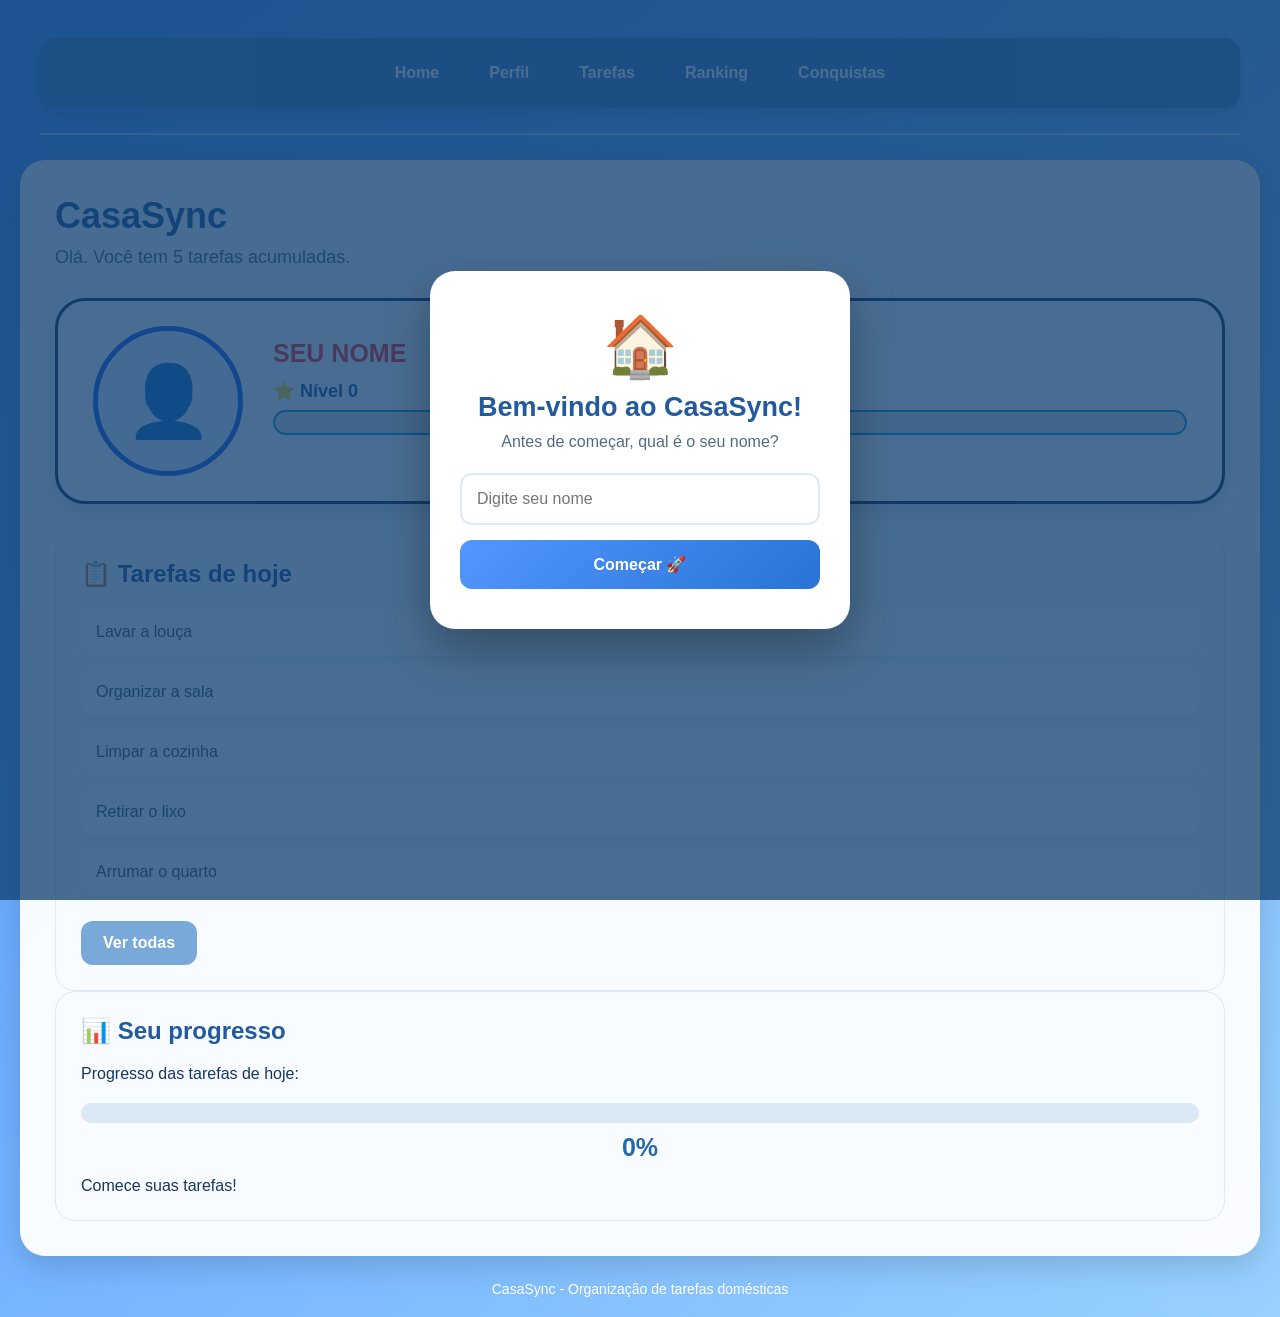
==== home.html @ 998522bb "Add files via upload" ====
<!DOCTYPE html>
<html lang="pt-BR">

<head>

    <meta charset="UTF-8">

    <meta name="viewport" content="width=device-width, initial-scale=1.0">

    <title>CasaSync - Homepage</title>


    <style>

        /* =========================================
           MODAL DO NOME
        ========================================= */

        .modal-nome {

            position: fixed;

            inset: 0;

            background: rgba(13, 60, 110, 0.75);

            display: flex;

            justify-content: center;

            align-items: center;

            z-index: 9999;

            padding: 20px;
        }


        .caixa-nome {

            width: 100%;

            max-width: 420px;

            background: white;

            padding: 40px 30px;

            border-radius: 25px;

            text-align: center;

            box-shadow:
                0 20px 50px rgba(0,0,0,0.3);

            animation: aparecer 0.4s ease;
        }


        .icone-nome {

            font-size: 60px;

            margin-bottom: 10px;
        }


        .caixa-nome h2 {

            color: #225a9e;

            font-size: 27px;

            margin-bottom: 10px;
        }


        .caixa-nome p {

            color: #526b85;

            font-size: 16px;

            margin-bottom: 22px;
        }


        .caixa-nome input {

            width: 100%;

            padding: 15px;

            border: 2px solid #dceafa;

            border-radius: 12px;

            outline: none;

            font-size: 16px;

            margin-bottom: 15px;
        }


        .caixa-nome input:focus {

            border-color: #5297ff;
        }


        .caixa-nome button {

            width: 100%;

            padding: 15px;

            border: none;

            border-radius: 12px;

            background:
                linear-gradient(
                    135deg,
                    #5297ff,
                    #2873d5
                );

            color: white;

            font-size: 16px;

            font-weight: bold;

            cursor: pointer;

            transition: 0.3s;
        }


        .caixa-nome button:hover {

            transform: translateY(-2px);

            box-shadow:
                0 7px 15px
                rgba(40,115,213,0.3);
        }


        @keyframes aparecer {

            from {

                opacity: 0;

                transform: scale(0.85);
            }

            to {

                opacity: 1;

                transform: scale(1);
            }
        }


        /* =========================================
           POP-UP DE TAREFAS CONCLUÍDAS
        ========================================= */

        .popup-fundo {

            position: fixed;

            inset: 0;

            background: rgba(10, 30, 60, 0.70);

            display: none;

            justify-content: center;

            align-items: center;

            z-index: 10000;

            padding: 20px;
        }


        .popup-fundo.ativo {

            display: flex;
        }


        .popup {

            width: 100%;

            max-width: 500px;

            background: white;

            border-radius: 25px;

            padding: 40px;

            text-align: center;

            box-shadow:
                0 20px 60px
                rgba(0,0,0,0.35);

            animation: popupAparecer 0.4s ease;
        }


        @keyframes popupAparecer {

            from {

                opacity: 0;

                transform: scale(0.7);
            }

            to {

                opacity: 1;

                transform: scale(1);
            }
        }


        .popup-icone {

            font-size: 65px;

            margin-bottom: 15px;
        }


        .popup h2 {

            color: #225a9e;

            font-size: 30px;

            margin-bottom: 15px;
        }


        .popup p {

            color: #526b85;

            font-size: 18px;

            margin-bottom: 25px;
        }


        .popup button {

            border: none;

            background:
                linear-gradient(
                    135deg,
                    #5297ff,
                    #2873d5
                );

            color: white;

            padding: 14px 30px;

            border-radius: 12px;

            font-size: 16px;

            font-weight: bold;

            cursor: pointer;

            transition: 0.3s;
        }


        .popup button:hover {

            transform: translateY(-2px);

            box-shadow:
                0 7px 15px
                rgba(40,115,213,0.3);
        }


        /* =========================================
           CONFIGURAÇÕES GERAIS
        ========================================= */

        * {

            margin: 0;

            padding: 0;

            box-sizing: border-box;

            font-family:
                Arial,
                Helvetica,
                sans-serif;
        }


        body {

            min-height: 100vh;

            background:
                linear-gradient(
                    135deg,
                    #5297ff,
                    #98d1ff
                );

            padding: 20px;

            color: #17365d;
        }


        /* =========================================
           CABEÇALHO
        ========================================= */

        .cabeçalho {

            width: 100%;

            max-width: 1200px;

            margin: auto;
        }


        .menu {

            background-color:
                rgb(78, 133, 199);

            padding: 18px;

            border-radius: 15px;

            display: flex;

            justify-content: center;

            flex-wrap: wrap;

            gap: 10px;

            box-shadow:
                0 5px 15px
                rgba(0,0,0,0.15);
        }


        .menu a {

            color: white;

            text-decoration: none;

            margin: 0 15px;

            font-weight: bold;

            transition: 0.3s;

            padding: 8px 5px;
        }


        .menu a:hover {

            color: #dcecff;

            transform: translateY(-2px);
        }

        .icone-menu {
    display: none;
        }


        hr {

            border: none;

            height: 2px;

            background-color:
                rgba(255,255,255,0.5);

            margin: 25px 0;
        }



        @media (max-width: 600px) {

    body {
        padding: 10px;
    }

    /* MENU MOBILE */

    .menu {
        width: 100%;

        padding: 10px 5px;

        border-radius: 18px;

        display: flex;

        flex-direction: row;

        flex-wrap: nowrap;

        justify-content: space-around;

        align-items: center;

        gap: 0;
    }

    .menu a {

        margin: 0;

        padding: 10px 8px;

        width: auto;

        display: flex;

        justify-content: center;

        align-items: center;

        font-size: 27px;

        border-radius: 12px;

        transition: 0.2s;
    }

    /* Esconde os nomes */

    .texto-menu {
        display: none;
    }

    /* Mostra os ícones */

    .icone-menu {
        display: block;
        line-height: 1;
    }

    /* Efeito ao tocar */

    .menu a:active {
        background-color: rgba(255,255,255,0.2);

        transform: scale(0.9);
    }

    /* Retira a margem grande do HR */

    hr {
        margin: 20px 0;
    }

    /* Conteúdo */

    .principal {
        padding: 25px 20px;
    }

    .boas-vindas h1 {
        font-size: 30px;
    }

    .boas-vindas p {
        font-size: 17px;
    }

    .perfil-card {
        padding: 20px;

        flex-direction: column;

        text-align: center;
    }

    .foto-perfil {
        width: 110px;
        height: 110px;
    }

    .informacoes-perfil {
        width: 100%;
    }
}
        /* =========================================
           ÁREA PRINCIPAL
        ========================================= */

        .principal {

            background-color:
                rgba(255,255,255,0.95);

            border-radius: 25px;

            padding: 35px;

            box-shadow:
                0 10px 30px
                rgba(0,0,0,0.15);
        }


        .boas-vindas {

            margin-bottom: 30px;
        }


        .boas-vindas h1 {

            font-size: 36px;

            margin-bottom: 10px;

            color: #225a9e;
        }


        .boas-vindas p {

            font-size: 18px;

            color: #526b85;
        }


        /* =========================================
           PERFIL
        ========================================= */

        .perfil-card {

            width: 100%;

            min-height: 190px;

            background: white;

            border: 3px solid #17365d;

            border-radius: 30px;

            padding: 25px 35px;

            display: flex;

            align-items: center;

            gap: 30px;

            box-shadow:
                0 8px 20px
                rgba(0,0,0,0.12);

            margin-bottom: 30px;
        }


        .foto {

            width: 150px;
            height: 150px;

            border-radius: 50%;

            background: #e8f3ff;

            border: 5px solid #2563eb;

            display: flex;

            justify-content: center;
            align-items: center;

            overflow: hidden;

            flex-shrink: 0;

        }


        .foto img {

            width: 100%;
            height: 100%;

            object-fit: cover;

            display: none;

        }


        .avatar-padrao {

            font-size: 70px;

        }


        .informacoes-perfil {

            flex: 1;
        }


        .nome-perfil {

            font-size: 25px;

            font-weight: bold;

            color: #ff3030;

            margin-bottom: 12px;
        }


        .nivel {

            font-size: 18px;

            font-weight: bold;

            color: #225a9e;

            margin-bottom: 8px;
        }


        .barra-xp {

            width: 100%;

            height: 25px;

            background-color: #e2e2e2;

            border-radius: 20px;

            overflow: hidden;

            border: 2px solid #0d9cda;
        }


        .xp-atual {

            height: 100%;

            width: 0%;

            background-color: #0ba5df;

            border-radius: 20px;

            transition: width 0.5s;
        }


        .texto-xp {

            text-align: center;

            font-size: 18px;

            color: #0b9cda;

            font-weight: bold;

            margin-top: 7px;
        }


        /* =========================================
           ÁREA DE TAREFAS
        ========================================= */

        .area-tarefas {

            display: grid;

            grid-template-columns:
                2fr 1fr;

            gap: 25px;
        }


        .tarefas,
        .progresso {

            background: #f8fbff;

            border-radius: 20px;

            padding: 25px;

            border: 1px solid #dceafa;
        }


        .tarefas h2,
        .progresso h2 {

            margin-bottom: 20px;

            color: #225a9e;
        }


        .tarefa {

            background: white;

            padding: 15px;

            border-radius: 12px;

            margin-bottom: 12px;

            display: flex;

            align-items: center;

            gap: 12px;

            box-shadow:
                0 3px 10px
                rgba(0,0,0,0.06);

            transition:
                opacity 0.3s,
                transform 0.3s;
        }


        .tarefa input {

            width: 19px;

            height: 19px;

            cursor: pointer;
        }


        .tarefa span {

            color: #40566e;
        }


        /* =========================================
           BARRA DE PROGRESSO DO DIA
        ========================================= */

        .barra {

            width: 100%;

            height: 20px;

            background-color: #dbe9f7;

            border-radius: 20px;

            overflow: hidden;

            margin: 20px 0 10px;
        }


        .progresso-barra {

            width: 0%;

            height: 100%;

            background:
                linear-gradient(
                    90deg,
                    #5297ff,
                    #2873d5
                );

            border-radius: 20px;

            transition:
                width 0.5s ease;
        }


        .porcentagem {

            text-align: center;

            font-size: 25px;

            font-weight: bold;

            color: #2868ae;
        }


        /* =========================================
           BOTÕES
        ========================================= */

        .botoes {

            display: flex;

            gap: 15px;

            margin-top: 25px;

            flex-wrap: wrap;
        }


        .botao {

            background-color: #5297ff;

            color: white;

            text-decoration: none;

            padding: 13px 22px;

            border-radius: 12px;

            font-weight: bold;

            transition: 0.3s;

            border: none;

            cursor: pointer;
        }


        .botao:hover {

            background-color: #2873d5;

            transform: translateY(-2px);
        }


        .botao.secundario {

            background-color: #78a9d8;
        }


        /* =========================================
           RODAPÉ
        ========================================= */

        footer {

            text-align: center;

            margin-top: 25px;

            color: white;

            font-size: 14px;
        }


        /* =========================================
           RESPONSIVIDADE
        ========================================= */

        @media (max-width: 850px) {

            .area-tarefas {

                grid-template-columns: 1fr;
            }


            .principal {

                padding: 25px;
            }


            .boas-vindas h1 {

                font-size: 28px;
            }


            .perfil-card {

                flex-direction: column;

                text-align: center;
            }


            .informacoes-perfil {

                width: 100%;
            }
        }


        @media (max-width: 600px) {

            body {

                padding: 10px;
            }


            .menu {

                flex-direction: column;

                align-items: center;
            }


            .menu a {

                margin: 4px;
            }


            .perfil-card {

                padding: 20px;
            }


            .foto-perfil {

                width: 110px;

                height: 110px;
            }


            .popup {

                padding: 30px 20px;
            }
        }

    </style>

</head>


<body>

    <div
        id="modalNome"
        class="modal-nome">


        <div class="caixa-nome">

            <div class="icone-nome">
                🏠
            </div>


            <h2>
                Bem-vindo ao CasaSync!
            </h2>


            <p>
                Antes de começar, qual é o seu nome?
            </p>


            <input
                type="text"
                id="inputNome"
                placeholder="Digite seu nome"
                maxlength="30"
            >


            <button onclick="salvarNome()">

                Começar 🚀

            </button>


        </div>

    </div>



    <!-- =========================================
         CABEÇALHO
    ========================================= -->

    <header class="cabeçalho">

        <img
            src=""
            width="120"
        >


        <nav class="menu">

            <a href="home.html" title="Home">
        <span class="texto-menu">Home</span>
        <span class="icone-menu">🏠</span>

                <a href="perfil.html" title="Perfil">
        <span class="texto-menu">Perfil</span>
        <span class="icone-menu">👤</span>
             </a>

             <a href="tarefas.html" title="Tarefas">
        <span class="texto-menu">Tarefas</span>
        <span class="icone-menu">🔨</span>

            <a href="ranking.html" title="Ranking">
        <span class="texto-menu">Ranking</span>
        <span class="icone-menu">🏆</span>
          </a>

       <a href="conquistas.html" title="Conquistas">
        <span class="texto-menu">Conquistas</span>
        <span class="icone-menu">⭐</span>
     </a>

    </a>

</nav>


        <hr>

    </header>



    <!-- =========================================
         CONTEÚDO PRINCIPAL
    ========================================= -->

    <main class="principal">


        <section class="boas-vindas">

            <h1>
                CasaSync
            </h1>


            <p>
                Olá. Você tem 5 tarefas acumuladas.
            </p>

        </section>



        <!-- =====================================
             PERFIL
        ===================================== -->

        <section class="perfil-card">


            <div
                    class="foto"
                    id="fotoPerfil"
                >

                    <span
                        id="avatarPadrao"
                        class="avatar-padrao"
                    >

                        👤

                    </span>


                    <img
                        id="imagemPerfil"
                        src=""
                        alt=""
                    >

                </div>

            <div class="informacoes-perfil">


                <div
                    class="nome-perfil"
                    id="nomePerfil">

                    SEU NOME

                </div>


                <div
                    class="nivel"
                    id="nivelPerfil">

                    ⭐ Nível 0

                </div>


                <div class="barra-xp">

                    <div
                        class="xp-atual"
                        id="barraXP">

                    </div>

                </div>


                <div
                    class="texto-xp"
                    id="textoXP">

                    50 XP até o nível 1

                </div>


            </div>

        </section>



        <!-- =====================================
             TAREFAS
        ===================================== -->

        <section class="tarefas">

    <h2>📋 Tarefas de hoje</h2>

    <div class="tarefa">
        <span>Lavar a louça</span>
    </div>

    <div class="tarefa">
        <span>Organizar a sala</span>
    </div>

    <div class="tarefa">
        <span>Limpar a cozinha</span>
    </div>

    <div class="tarefa">
        <span>Retirar o lixo</span>
    </div>

    <div class="tarefa">
        <span>Arrumar o quarto</span>
    </div>

    <div class="botoes">

        <a href="tarefas.html" class="botao secundario">
            Ver todas
        </a>

    </div>

</section>



            <!-- =====================================
                 PROGRESSO
            ===================================== -->

            <div class="progresso">


                <h2>
                    📊 Seu progresso
                </h2>


                <p>
                    Progresso das tarefas de hoje:
                </p>


                <div class="barra">

                    <div
                        class="progresso-barra"
                        id="barraProgresso">

                    </div>

                </div>


                <div
                    class="porcentagem"
                    id="porcentagemProgresso">

                    0%

                </div>


                <p style="margin-top:15px;">
                </p>


                <p id="mensagemProgresso">
                    Comece suas tarefas!
                </p>


            </div>


        </section>


    </main>



    <footer>

        CasaSync -
        Organização de tarefas domésticas

    </footer>



    <!-- =========================================
         JAVASCRIPT
    ========================================= -->

    <script src="xp.js"></script>
    <script>


        /* =========================================
           NOME DO USUÁRIO
        ========================================= */


        let nomeSalvo =
            localStorage.getItem("casasyncNome");


        function salvarNome() {


            const input =
                document.getElementById(
                    "inputNome"
                );


            const nome =
                input.value.trim();


            if (nome === "") {

                alert(
                    "Por favor, digite seu nome!"
                );

                return;
            }


            localStorage.setItem(
                "casasyncNome",
                nome
            );


            document.getElementById(
                "nomePerfil"
            ).textContent = nome;


            document.getElementById(
                "modalNome"
            ).style.display = "none";
        }



        /* =========================================
           PERFIL
        ========================================= */


        function renderizarPerfil() {

            const i = CasaSyncXP.info();

            document.getElementById("nomePerfil").textContent =
                localStorage.getItem("casasyncNome") || "SEU NOME";

            document.getElementById("nivelPerfil").textContent =
                "⭐ Nível " + i.nivel;

            document.getElementById("barraXP").style.width =
                i.porcentagem + "%";

            document.getElementById("textoXP").textContent =
                i.maximo
                ? "🎉 Nível máximo! (" + i.xp + " XP)"
                : i.faltam + " XP até o nível " + i.proximoNivel;
        }

        renderizarPerfil();

        /* Atualiza sozinho se o XP mudar em outra aba */
        CasaSyncXP.aoMudar(renderizarPerfil);



        /* =========================================
           ESCONDER MODAL DO NOME
        ========================================= */


        if (nomeSalvo) {

            document.getElementById(
                "modalNome"
            ).style.display = "none";
        }



        /* =========================================
           ENTER NO CAMPO DE NOME
        ========================================= */


        document
            .getElementById("inputNome")
            .addEventListener(
                "keydown",
                function(event) {

                    if (
                        event.key === "Enter"
                    ) {

                        salvarNome();

                    }

                }
            );



        /* =========================================
           FOTO DE PERFIL
        ========================================= */


        const fotoSalva =
            localStorage.getItem(
                "casasyncFoto"
            );


        if (fotoSalva) {

            document.getElementById("imagemPerfil").src = fotoSalva;
            document.getElementById("imagemPerfil").style.display = "block";
            document.getElementById("avatarPadrao").style.display = "none";

        }



        /* =========================================
           SISTEMA DE TAREFAS
        ========================================= */


        if (document.getElementById("botaoFeito")) {

        const botaoFeito =
            document.getElementById(
                "botaoFeito"
            );


        const barraProgresso =
            document.getElementById(
                "barraProgresso"
            );


        const porcentagemProgresso =
            document.getElementById(
                "porcentagemProgresso"
            );


        const mensagemProgresso =
            document.getElementById(
                "mensagemProgresso"
            );


        const popupFundo =
            document.getElementById(
                "popupFundo"
            );


        const fecharPopup =
            document.getElementById(
                "fecharPopup"
            );


        /* Começa com 0% */

        let progresso = 0;



        /* =========================================
           BOTÃO FEITO
        ========================================= */


        botaoFeito.addEventListener(
            "click",
            function() {


                const tarefas =
                    document.querySelectorAll(
                        ".tarefa"
                    );


                let tarefasFeitas = 0;


                /* Verifica as tarefas */

                tarefas.forEach(
                    function(tarefa) {


                        const checkbox =
                            tarefa.querySelector(
                                "input[type='checkbox']"
                            );


                        if (
                            checkbox.checked
                        ) {

                            tarefaFeita =
                                true;


                            /* Remove visualmente
                               a tarefa */

                            tarefa.style.opacity =
                                "0";


                            tarefa.style.transform =
                                "translateX(30px)";


                            setTimeout(
                                function() {

                                    tarefa.remove();

                                },
                                300
                            );


                            tarefasFeitas++;

                        }

                    }
                );



                /* =====================================
                   NENHUMA TAREFA MARCADA
                ===================================== */


                if (
                    tarefasFeitas === 0
                ) {

                    alert(
                        "Marque pelo menos uma tarefa antes de clicar em Feito!"
                    );

                    return;

                }



                /* =====================================
                   AUMENTA O PROGRESSO
                ===================================== */


                progresso +=
                    tarefasFeitas * 20;


                if (
                    progresso > 100
                ) {

                    progresso = 100;

                }


                /* Atualiza barra */

                barraProgresso.style.width =
                    progresso + "%";


                /* Atualiza porcentagem */

                porcentagemProgresso.textContent =
                    progresso + "%";



                /* =====================================
                   MENSAGEM
                ===================================== */


                if (
                    progresso === 20
                ) {

                    mensagemProgresso.textContent =
                        "Bom começo!";

                }

                else if (
                    progresso === 40
                ) {

                    mensagemProgresso.textContent =
                        "Continue assim!";

                }

                else if (
                    progresso === 60
                ) {

                    mensagemProgresso.textContent =
                        "Você está indo muito bem!";

                }

                else if (
                    progresso === 80
                ) {

                    mensagemProgresso.textContent =
                        "Está quase lá!";

                }

                else if (
                    progresso === 100
                ) {

                    mensagemProgresso.textContent =
                        "Todas as tarefas concluídas! 🎉";

                }



                /* =====================================
                   VERIFICA SE ACABARAM AS TAREFAS
                ===================================== */


                const tarefasRestantes =
                    document.querySelectorAll(
                        ".tarefa"
                    );


                if (
                    tarefasRestantes.length === 0
                ) {


                    /* Esconde o botão Feito */

                    botaoFeito.style.display =
                        "none";


                    /* Espera a animação das tarefas
                       terminarem */

                    setTimeout(
                        function() {


                            /* Mostra o pop-up */

                            popupFundo.classList.add(
                                "ativo"
                            );


                        },
                        350
                    );

                }

            }
        );



        /* =========================================
           BOTÃO CONTINUAR DO POP-UP
        ========================================= */


        fecharPopup.addEventListener(
            "click",
            function() {


                popupFundo.classList.remove(
                    "ativo"
                );


            }
        );



        /* =========================================
           NÃO DEIXA O POP-UP ABRIR SOZINHO
        ========================================= */


        window.addEventListener(
            "load",
            function() {

                popupFundo.classList.remove(
                    "ativo"
                );

            }
        );


}

    </script>


</body>

</html>
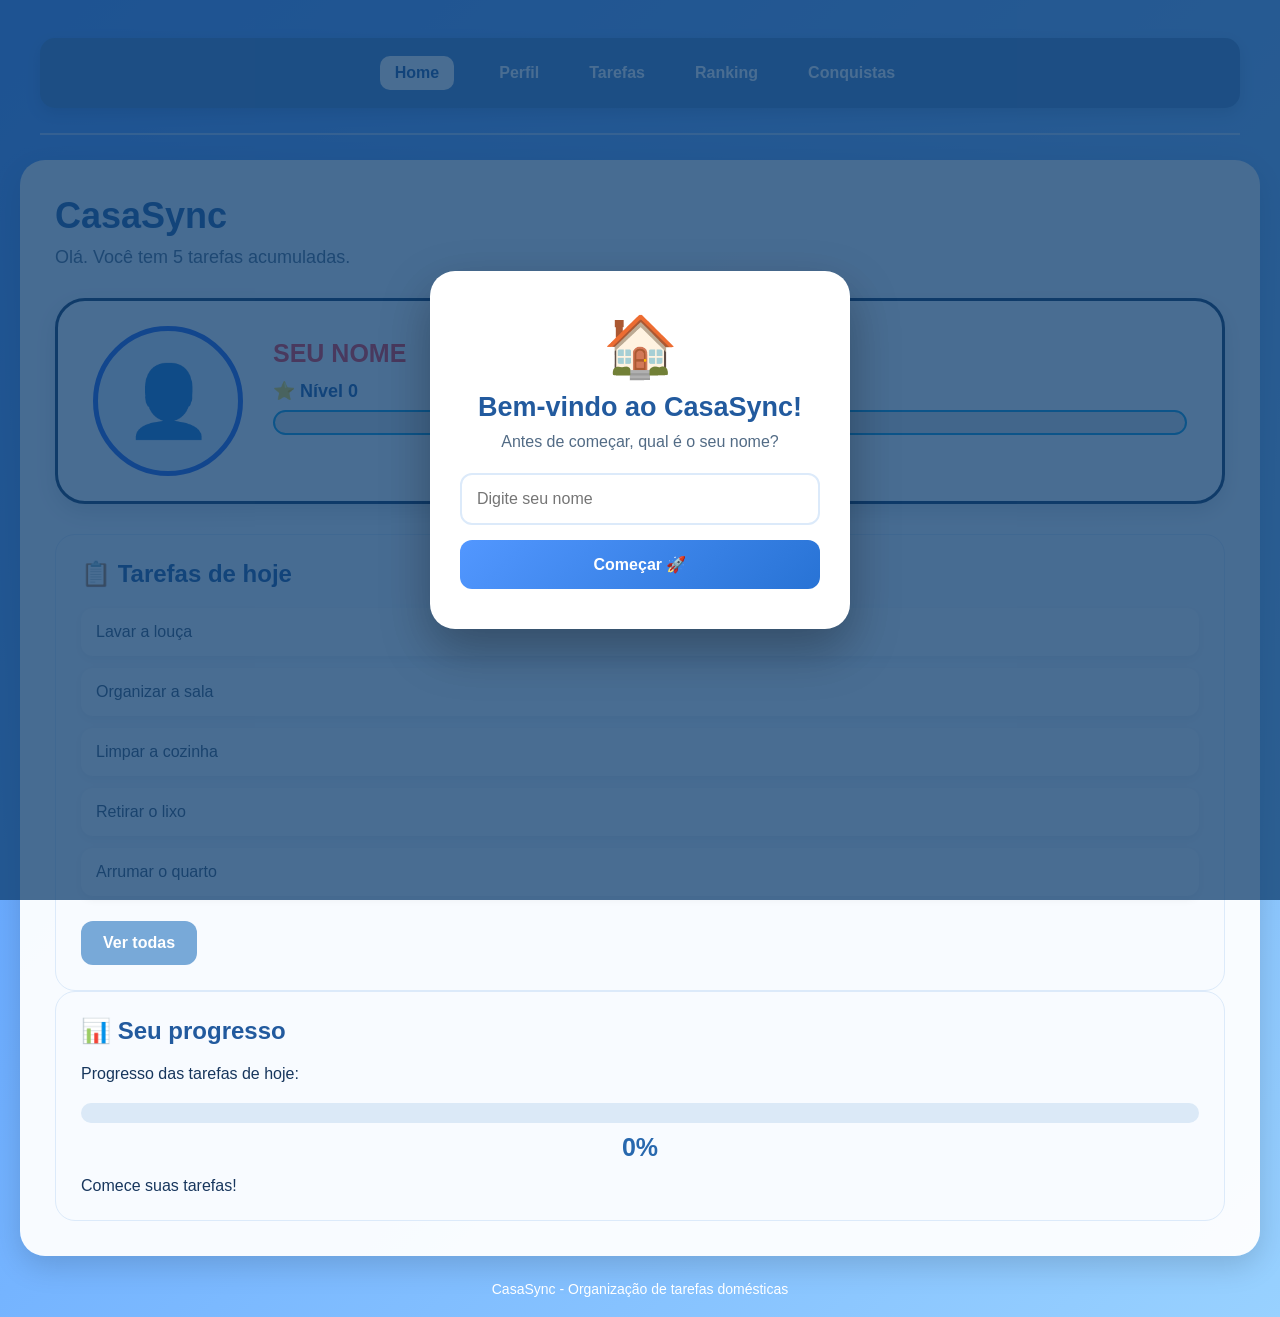
==== commit 72bf9f66: "Add files via upload" ====
--- a/home.html
+++ b/home.html
@@ -351,55 +351,11 @@
         }
 
 
-        .menu {
-
-            background-color:
-                rgb(78, 133, 199);
-
-            padding: 18px;
-
-            border-radius: 15px;
-
-            display: flex;
-
-            justify-content: center;
-
-            flex-wrap: wrap;
-
-            gap: 10px;
-
-            box-shadow:
-                0 5px 15px
-                rgba(0,0,0,0.15);
-        }
-
-
-        .menu a {
-
-            color: white;
-
-            text-decoration: none;
-
-            margin: 0 15px;
-
-            font-weight: bold;
-
-            transition: 0.3s;
-
-            padding: 8px 5px;
-        }
-
-
-        .menu a:hover {
-
-            color: #dcecff;
-
-            transform: translateY(-2px);
-        }
-
-        .icone-menu {
-    display: none;
-        }
+
+
+
+
+
 
 
         hr {
@@ -424,67 +380,16 @@
 
     /* MENU MOBILE */
 
-    .menu {
-        width: 100%;
-
-        padding: 10px 5px;
-
-        border-radius: 18px;
-
-        display: flex;
-
-        flex-direction: row;
-
-        flex-wrap: nowrap;
-
-        justify-content: space-around;
-
-        align-items: center;
-
-        gap: 0;
-    }
-
-    .menu a {
-
-        margin: 0;
-
-        padding: 10px 8px;
-
-        width: auto;
-
-        display: flex;
-
-        justify-content: center;
-
-        align-items: center;
-
-        font-size: 27px;
-
-        border-radius: 12px;
-
-        transition: 0.2s;
-    }
+
 
     /* Esconde os nomes */
 
-    .texto-menu {
-        display: none;
-    }
 
     /* Mostra os ícones */
 
-    .icone-menu {
-        display: block;
-        line-height: 1;
-    }
 
     /* Efeito ao tocar */
 
-    .menu a:active {
-        background-color: rgba(255,255,255,0.2);
-
-        transform: scale(0.9);
-    }
 
     /* Retira a margem grande do HR */
 
@@ -960,18 +865,8 @@
             }
 
 
-            .menu {
-
-                flex-direction: column;
-
-                align-items: center;
-            }
-
-
-            .menu a {
-
-                margin: 4px;
-            }
+
+
 
 
             .perfil-card {
@@ -996,6 +891,7 @@
 
     </style>
 
+    <link rel="stylesheet" href="menu.css">
 </head>
 
 
@@ -1057,33 +953,27 @@
 
 
         <nav class="menu">
-
-            <a href="home.html" title="Home">
-        <span class="texto-menu">Home</span>
-        <span class="icone-menu">🏠</span>
-
-                <a href="perfil.html" title="Perfil">
-        <span class="texto-menu">Perfil</span>
-        <span class="icone-menu">👤</span>
-             </a>
-
-             <a href="tarefas.html" title="Tarefas">
-        <span class="texto-menu">Tarefas</span>
-        <span class="icone-menu">🔨</span>
-
+            <a href="home.html" title="Home" class="ativo">
+                <span class="texto-menu">Home</span>
+                <span class="icone-menu">🏠</span>
+            </a>
+            <a href="perfil.html" title="Perfil">
+                <span class="texto-menu">Perfil</span>
+                <span class="icone-menu">👤</span>
+            </a>
+            <a href="tarefas.html" title="Tarefas">
+                <span class="texto-menu">Tarefas</span>
+                <span class="icone-menu">🔨</span>
+            </a>
             <a href="ranking.html" title="Ranking">
-        <span class="texto-menu">Ranking</span>
-        <span class="icone-menu">🏆</span>
-          </a>
-
-       <a href="conquistas.html" title="Conquistas">
-        <span class="texto-menu">Conquistas</span>
-        <span class="icone-menu">⭐</span>
-     </a>
-
-    </a>
-
-</nav>
+                <span class="texto-menu">Ranking</span>
+                <span class="icone-menu">🏆</span>
+            </a>
+            <a href="conquistas.html" title="Conquistas">
+                <span class="texto-menu">Conquistas</span>
+                <span class="icone-menu">⭐</span>
+            </a>
+        </nav>
 
 
         <hr>
--- a/menu.css
+++ b/menu.css
@@ -0,0 +1,92 @@
+/* =====================================================
+   CASASYNC — MENU DE NAVEGAÇÃO (compartilhado)
+   Inclua no <head> das páginas que têm o menu:
+   <link rel="stylesheet" href="menu.css">
+   ===================================================== */
+
+.menu {
+    background-color: rgb(78, 133, 199);
+    padding: 18px;
+    border-radius: 15px;
+    display: flex;
+    flex-direction: row;
+    justify-content: center;
+    flex-wrap: wrap;
+    gap: 10px;
+    box-shadow: 0 5px 15px rgba(0, 0, 0, 0.15);
+}
+
+.menu a {
+    color: white;
+    text-decoration: none;
+    margin: 0 15px;
+    padding: 8px 5px;
+    font-weight: bold;
+    transition: 0.3s;
+}
+
+.menu a:hover {
+    color: #dcecff;
+    transform: translateY(-2px);
+}
+
+/* Página atual */
+.menu a.ativo {
+    background-color: #ffffff;
+    color: #225a9e;
+    padding: 8px 15px;
+    border-radius: 10px;
+}
+
+/* No computador: só texto */
+.icone-menu {
+    display: none;
+}
+
+
+/* =====================================================
+   CELULAR: só ícones, SEMPRE na horizontal
+   ===================================================== */
+
+@media (max-width: 600px) {
+
+    .menu {
+        width: 100%;
+        padding: 10px 5px;
+        border-radius: 18px;
+        flex-direction: row;
+        flex-wrap: nowrap;
+        justify-content: space-around;
+        align-items: center;
+        gap: 0;
+    }
+
+    .menu a {
+        margin: 0;
+        padding: 10px 8px;
+        display: flex;
+        justify-content: center;
+        align-items: center;
+        font-size: 27px;
+        border-radius: 12px;
+    }
+
+    .menu a.ativo {
+        padding: 10px 8px;
+        background-color: rgba(255, 255, 255, 0.3);
+    }
+
+    .texto-menu {
+        display: none;
+    }
+
+    .icone-menu {
+        display: block;
+        line-height: 1;
+    }
+
+    .menu a:active {
+        background-color: rgba(255, 255, 255, 0.2);
+        transform: scale(0.9);
+    }
+}
